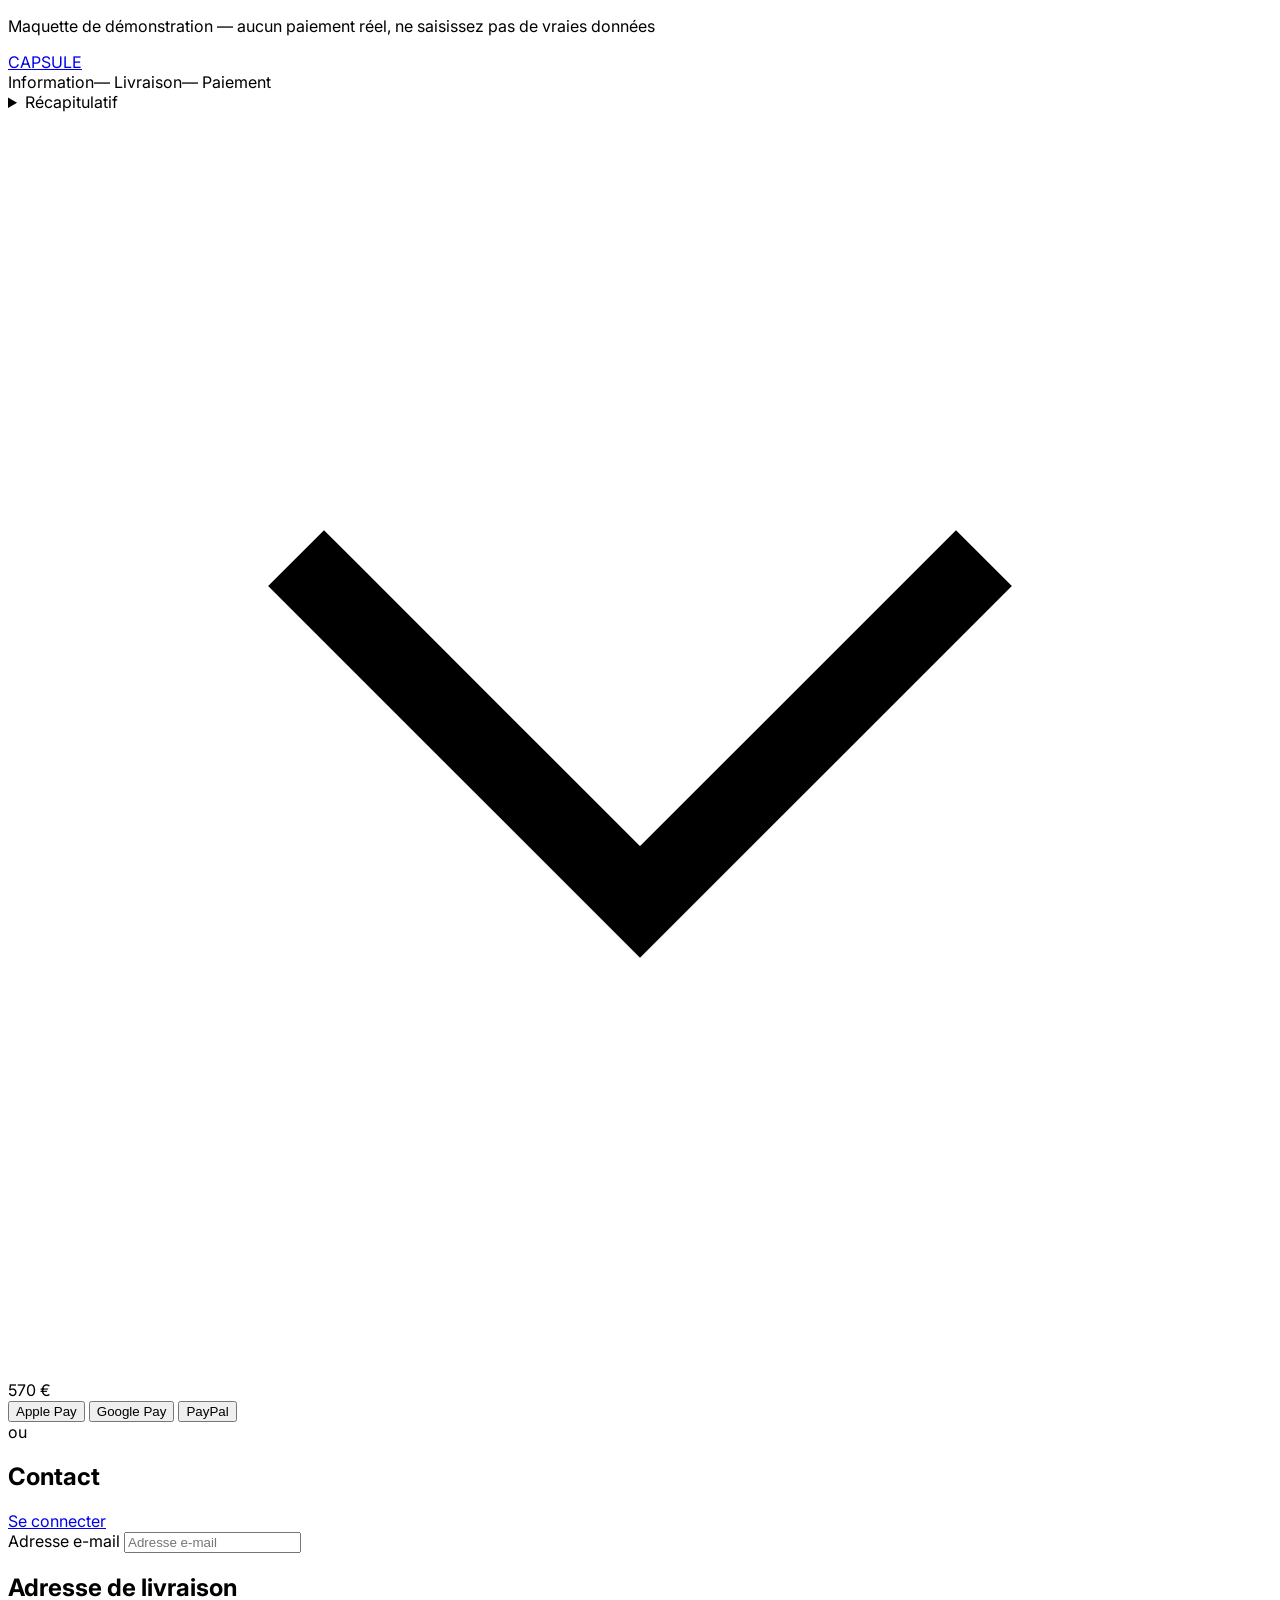
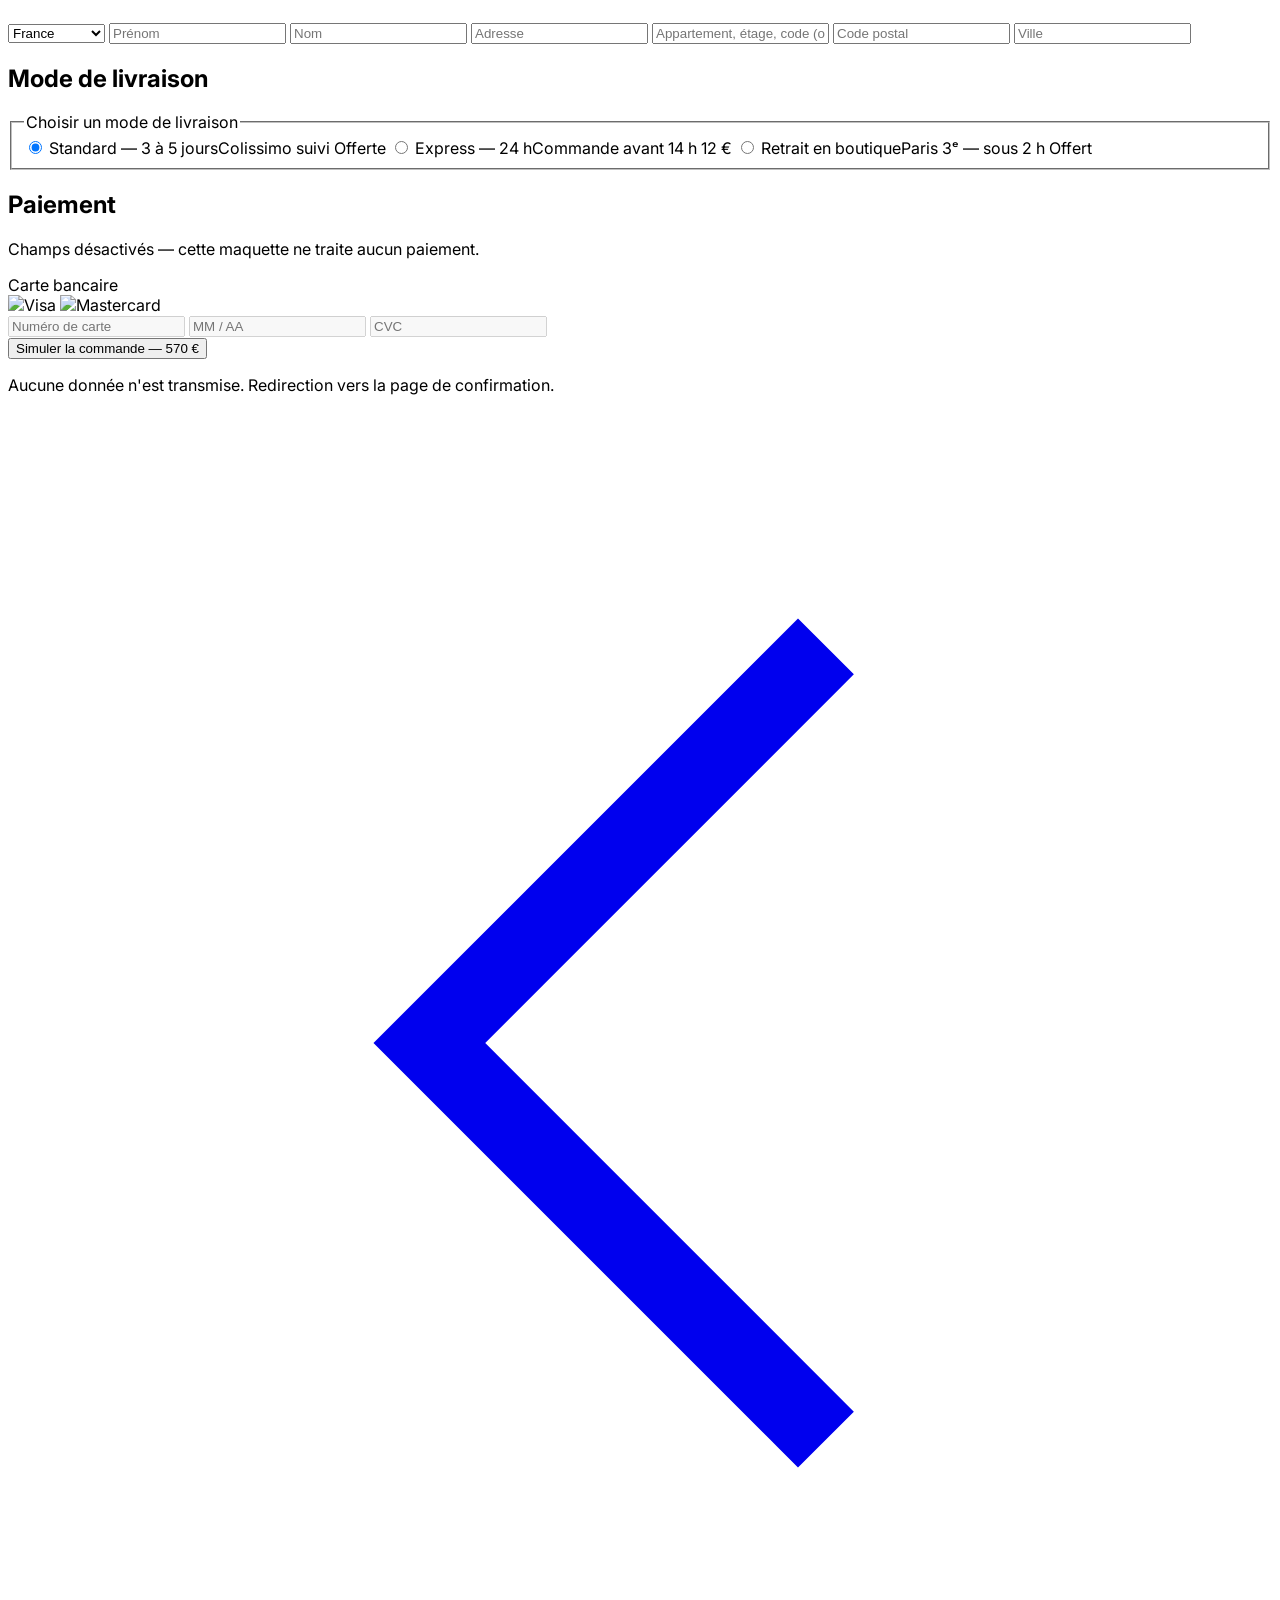
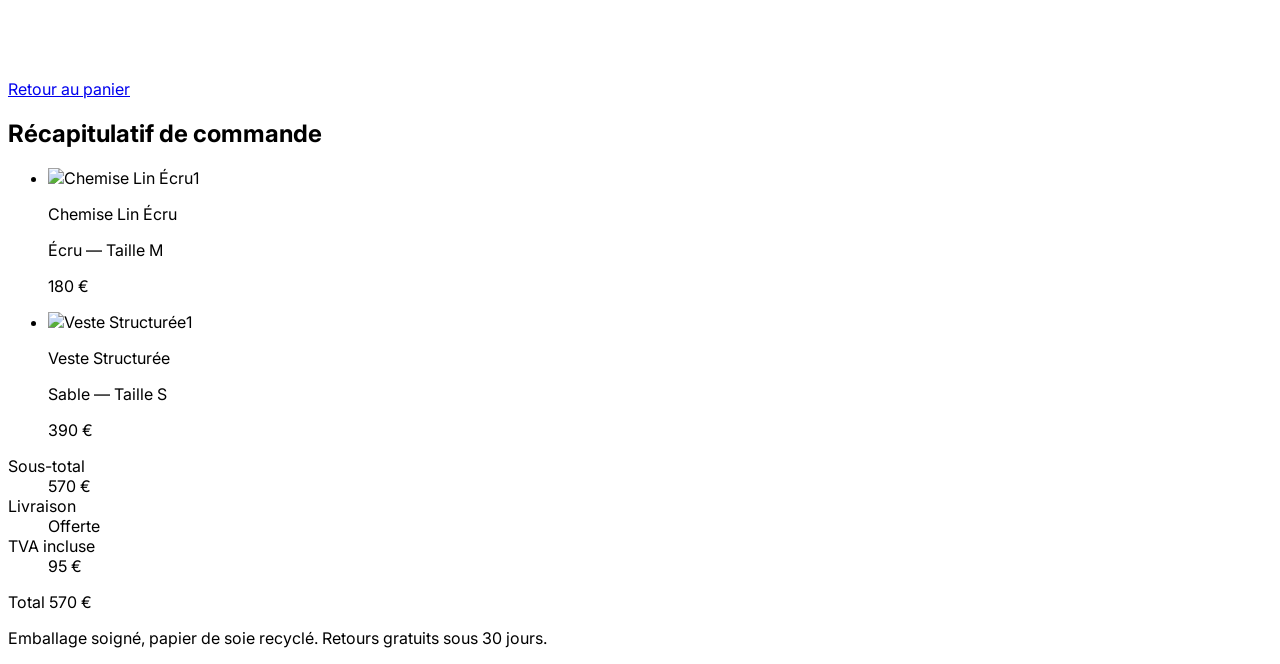
==== checkout.html @ a1a0ae73 "Maquette boutique CAPSULE : 6 pages, mobile-first Accueil, collection avec filtres, produit, panier," ====
<!DOCTYPE html>
<html lang="fr">
<head>
<meta charset="utf-8">
<meta name="viewport" content="width=device-width, initial-scale=1">
<meta name="robots" content="noindex">
<title>Commande — CAPSULE (démonstration)</title>
<script src="https://cdn.tailwindcss.com"></script>
<link rel="preconnect" href="https://fonts.googleapis.com">
<link rel="preconnect" href="https://fonts.gstatic.com" crossorigin>
<link href="https://fonts.googleapis.com/css2?family=Inter:wght@200;300;400;500&display=swap" rel="stylesheet">
<style>:root{font-family:'Inter',ui-sans-serif,system-ui,sans-serif}</style>
</head>
<body class="bg-white antialiased">

<!-- Bandeau démonstration -->
<div class="bg-[#1a1a1a] px-6 py-3 text-center">
  <p class="text-[11px] font-light uppercase tracking-[0.15em] text-white">
    Maquette de démonstration — aucun paiement réel, ne saisissez pas de vraies données
  </p>
</div>

<div class="min-h-screen bg-white lg:grid lg:grid-cols-12">

  <main class="px-6 py-10 md:px-12 lg:col-span-7 lg:border-r lg:border-[#1a1a1a]/10 lg:px-16 lg:py-14 xl:px-24">

    <a href="index.html" class="block text-lg font-light tracking-[0.3em] text-[#1a1a1a]">CAPSULE</a>

    <nav class="mt-8 flex flex-wrap items-center gap-2 text-[11px] font-light uppercase tracking-[0.15em]">
      <span class="text-[#1a1a1a]">Information</span><span class="text-[#1a1a1a]/25">—</span>
      <span class="text-[#1a1a1a]/35">Livraison</span><span class="text-[#1a1a1a]/25">—</span>
      <span class="text-[#1a1a1a]/35">Paiement</span>
    </nav>

    <details class="group mt-8 border-y border-[#1a1a1a]/10 lg:hidden">
      <summary class="flex cursor-pointer list-none items-center justify-between py-4">
        <span class="flex items-center gap-2 text-[11px] font-medium uppercase tracking-[0.2em] text-[#1a1a1a]">Récapitulatif
          <svg class="h-3.5 w-3.5 transition-transform duration-300 group-open:rotate-180" fill="none" stroke="currentColor" stroke-width="1.5" viewBox="0 0 24 24"><path stroke-linecap="square" d="m6 9 6 6 6-6"/></svg>
        </span>
        <span class="text-base font-light text-[#1a1a1a]">570 €</span>
      </summary>
      <div class="space-y-4 pb-6">
        <div class="flex items-center gap-4"><img src="https://placehold.co/200x250/f4f2ef/1a1a1a?text=01" alt="Chemise Lin Écru" class="h-16 w-[52px] object-cover"><div class="flex-1"><p class="text-xs font-normal tracking-wide text-[#1a1a1a]">Chemise Lin Écru</p><p class="mt-0.5 text-[11px] font-light text-[#1a1a1a]/50">Taille M — Qté 1</p></div><p class="text-xs font-light text-[#1a1a1a]">180 €</p></div>
        <div class="flex items-center gap-4"><img src="https://placehold.co/200x250/dedad3/1a1a1a?text=03" alt="Veste Structurée" class="h-16 w-[52px] object-cover"><div class="flex-1"><p class="text-xs font-normal tracking-wide text-[#1a1a1a]">Veste Structurée</p><p class="mt-0.5 text-[11px] font-light text-[#1a1a1a]/50">Taille S — Qté 1</p></div><p class="text-xs font-light text-[#1a1a1a]">390 €</p></div>
      </div>
    </details>

    <section class="mt-10">
      <div class="grid grid-cols-1 gap-2.5 sm:grid-cols-3">
        <button type="button" class="flex items-center justify-center border border-[#1a1a1a]/15 bg-[#1a1a1a] py-3.5 text-[11px] font-medium uppercase tracking-[0.2em] text-white transition-opacity hover:opacity-85">Apple&nbsp;Pay</button>
        <button type="button" class="flex items-center justify-center border border-[#1a1a1a]/15 py-3.5 text-[11px] font-medium uppercase tracking-[0.2em] text-[#1a1a1a] transition-colors hover:border-[#1a1a1a]">Google&nbsp;Pay</button>
        <button type="button" class="flex items-center justify-center border border-[#1a1a1a]/15 py-3.5 text-[11px] font-medium uppercase tracking-[0.2em] text-[#1a1a1a] transition-colors hover:border-[#1a1a1a]">PayPal</button>
      </div>
      <div class="my-8 flex items-center gap-4"><span class="h-px flex-1 bg-[#1a1a1a]/10"></span><span class="text-[11px] font-light uppercase tracking-[0.2em] text-[#1a1a1a]/35">ou</span><span class="h-px flex-1 bg-[#1a1a1a]/10"></span></div>
    </section>

    <form class="space-y-12" data-checkout autocomplete="off">

      <section>
        <div class="mb-5 flex items-baseline justify-between">
          <h2 class="text-[11px] font-medium uppercase tracking-[0.2em] text-[#1a1a1a]">Contact</h2>
          <a href="#" class="text-[11px] font-light text-[#1a1a1a]/40 underline underline-offset-4 transition-colors hover:text-[#1a1a1a]">Se connecter</a>
        </div>
        <label for="email" class="sr-only">Adresse e-mail</label>
        <input id="email" type="email" placeholder="Adresse e-mail" class="w-full border border-[#1a1a1a]/20 bg-transparent px-4 py-3.5 text-sm font-light tracking-wide text-[#1a1a1a] placeholder:text-[#1a1a1a]/35 focus:border-[#1a1a1a] focus:outline-none">
      </section>

      <section>
        <h2 class="mb-5 text-[11px] font-medium uppercase tracking-[0.2em] text-[#1a1a1a]">Adresse de livraison</h2>
        <div class="grid grid-cols-1 gap-3 sm:grid-cols-2">
          <select class="col-span-full appearance-none border border-[#1a1a1a]/20 bg-transparent px-4 py-3.5 text-sm font-light tracking-wide text-[#1a1a1a] focus:border-[#1a1a1a] focus:outline-none" aria-label="Pays">
            <option>France</option><option>Belgique</option><option>Suisse</option><option>Luxembourg</option>
          </select>
          <input type="text" placeholder="Prénom" aria-label="Prénom" class="border border-[#1a1a1a]/20 bg-transparent px-4 py-3.5 text-sm font-light tracking-wide text-[#1a1a1a] placeholder:text-[#1a1a1a]/35 focus:border-[#1a1a1a] focus:outline-none">
          <input type="text" placeholder="Nom" aria-label="Nom" class="border border-[#1a1a1a]/20 bg-transparent px-4 py-3.5 text-sm font-light tracking-wide text-[#1a1a1a] placeholder:text-[#1a1a1a]/35 focus:border-[#1a1a1a] focus:outline-none">
          <input type="text" placeholder="Adresse" aria-label="Adresse" class="col-span-full border border-[#1a1a1a]/20 bg-transparent px-4 py-3.5 text-sm font-light tracking-wide text-[#1a1a1a] placeholder:text-[#1a1a1a]/35 focus:border-[#1a1a1a] focus:outline-none">
          <input type="text" placeholder="Appartement, étage, code (optionnel)" aria-label="Complément d'adresse" class="col-span-full border border-[#1a1a1a]/20 bg-transparent px-4 py-3.5 text-sm font-light tracking-wide text-[#1a1a1a] placeholder:text-[#1a1a1a]/35 focus:border-[#1a1a1a] focus:outline-none">
          <input type="text" inputmode="numeric" placeholder="Code postal" aria-label="Code postal" class="border border-[#1a1a1a]/20 bg-transparent px-4 py-3.5 text-sm font-light tracking-wide text-[#1a1a1a] placeholder:text-[#1a1a1a]/35 focus:border-[#1a1a1a] focus:outline-none">
          <input type="text" placeholder="Ville" aria-label="Ville" class="border border-[#1a1a1a]/20 bg-transparent px-4 py-3.5 text-sm font-light tracking-wide text-[#1a1a1a] placeholder:text-[#1a1a1a]/35 focus:border-[#1a1a1a] focus:outline-none">
        </div>
      </section>

      <section>
        <h2 class="mb-5 text-[11px] font-medium uppercase tracking-[0.2em] text-[#1a1a1a]">Mode de livraison</h2>
        <fieldset class="divide-y divide-[#1a1a1a]/10 border border-[#1a1a1a]/20">
          <legend class="sr-only">Choisir un mode de livraison</legend>
          <label class="flex cursor-pointer items-center gap-4 px-4 py-4">
            <input type="radio" name="shipping" checked class="peer sr-only">
            <span class="flex h-4 w-4 shrink-0 items-center justify-center rounded-full border border-[#1a1a1a]/30 transition-colors peer-checked:border-[#1a1a1a]"><span class="h-2 w-2 rounded-full bg-[#1a1a1a] opacity-0 transition-opacity peer-checked:opacity-100"></span></span>
            <span class="flex-1"><span class="block text-sm font-light text-[#1a1a1a]">Standard — 3 à 5 jours</span><span class="mt-0.5 block text-[11px] font-light text-[#1a1a1a]/45">Colissimo suivi</span></span>
            <span class="text-sm font-light text-[#1a1a1a]">Offerte</span>
          </label>
          <label class="flex cursor-pointer items-center gap-4 px-4 py-4">
            <input type="radio" name="shipping" class="peer sr-only">
            <span class="flex h-4 w-4 shrink-0 items-center justify-center rounded-full border border-[#1a1a1a]/30 transition-colors peer-checked:border-[#1a1a1a]"><span class="h-2 w-2 rounded-full bg-[#1a1a1a] opacity-0 transition-opacity peer-checked:opacity-100"></span></span>
            <span class="flex-1"><span class="block text-sm font-light text-[#1a1a1a]">Express — 24 h</span><span class="mt-0.5 block text-[11px] font-light text-[#1a1a1a]/45">Commande avant 14 h</span></span>
            <span class="text-sm font-light text-[#1a1a1a]">12 €</span>
          </label>
          <label class="flex cursor-pointer items-center gap-4 px-4 py-4">
            <input type="radio" name="shipping" class="peer sr-only">
            <span class="flex h-4 w-4 shrink-0 items-center justify-center rounded-full border border-[#1a1a1a]/30 transition-colors peer-checked:border-[#1a1a1a]"><span class="h-2 w-2 rounded-full bg-[#1a1a1a] opacity-0 transition-opacity peer-checked:opacity-100"></span></span>
            <span class="flex-1"><span class="block text-sm font-light text-[#1a1a1a]">Retrait en boutique</span><span class="mt-0.5 block text-[11px] font-light text-[#1a1a1a]/45">Paris 3ᵉ — sous 2 h</span></span>
            <span class="text-sm font-light text-[#1a1a1a]">Offert</span>
          </label>
        </fieldset>
      </section>

      <section>
        <h2 class="text-[11px] font-medium uppercase tracking-[0.2em] text-[#1a1a1a]">Paiement</h2>
        <p class="mt-2 text-[11px] font-light text-[#1a1a1a]/45">Champs désactivés — cette maquette ne traite aucun paiement.</p>

        <div class="mt-5 border border-[#1a1a1a]/20 opacity-60">
          <div class="flex items-center justify-between border-b border-[#1a1a1a]/10 px-4 py-4">
            <span class="text-sm font-light text-[#1a1a1a]">Carte bancaire</span>
            <div class="flex gap-1.5 opacity-40">
              <img src="https://placehold.co/34x22/ffffff/1a1a1a?text=VISA" alt="Visa" class="h-[22px]">
              <img src="https://placehold.co/34x22/ffffff/1a1a1a?text=MC" alt="Mastercard" class="h-[22px]">
            </div>
          </div>
          <div class="grid grid-cols-2 gap-px bg-[#1a1a1a]/10">
            <input type="text" disabled placeholder="Numéro de carte" aria-label="Numéro de carte" class="col-span-full bg-white px-4 py-3.5 text-sm font-light tracking-wide text-[#1a1a1a] placeholder:text-[#1a1a1a]/35">
            <input type="text" disabled placeholder="MM / AA" aria-label="Expiration" class="bg-white px-4 py-3.5 text-sm font-light tracking-wide text-[#1a1a1a] placeholder:text-[#1a1a1a]/35">
            <input type="text" disabled placeholder="CVC" aria-label="Cryptogramme" class="bg-white px-4 py-3.5 text-sm font-light tracking-wide text-[#1a1a1a] placeholder:text-[#1a1a1a]/35">
          </div>
        </div>
      </section>

      <section class="border-t border-[#1a1a1a]/10 pt-8">
        <button type="submit" class="w-full bg-[#1a1a1a] px-8 py-4 text-[11px] font-medium uppercase tracking-[0.25em] text-white transition-colors duration-300 hover:bg-[#333]">Simuler la commande — 570 €</button>
        <p class="mt-4 text-center text-[11px] font-light leading-relaxed text-[#1a1a1a]/40">Aucune donnée n'est transmise. Redirection vers la page de confirmation.</p>
        <a href="panier.html" class="mt-6 flex items-center justify-center gap-2 text-[11px] font-light uppercase tracking-[0.15em] text-[#1a1a1a]/40 transition-colors hover:text-[#1a1a1a]">
          <svg class="h-3 w-3" fill="none" stroke="currentColor" stroke-width="1.5" viewBox="0 0 24 24"><path stroke-linecap="square" d="M15 19l-7-7 7-7"/></svg>Retour au panier
        </a>
      </section>
    </form>
  </main>

  <aside class="hidden bg-[#faf9f7] px-16 py-14 lg:col-span-5 lg:block xl:px-20">
    <div class="sticky top-14">
      <h2 class="sr-only">Récapitulatif de commande</h2>
      <ul class="space-y-6 border-b border-[#1a1a1a]/10 pb-8">
        <li class="flex items-center gap-4">
          <div class="relative shrink-0"><img src="https://placehold.co/200x250/f4f2ef/1a1a1a?text=01" alt="Chemise Lin Écru" class="h-20 w-16 object-cover"><span class="absolute -right-2 -top-2 flex h-5 min-w-5 items-center justify-center rounded-full bg-[#1a1a1a] px-1 text-[10px] font-medium text-white">1</span></div>
          <div class="flex-1"><p class="text-sm font-normal tracking-wide text-[#1a1a1a]">Chemise Lin Écru</p><p class="mt-1 text-[11px] font-light text-[#1a1a1a]/50">Écru — Taille M</p></div>
          <p class="text-sm font-light text-[#1a1a1a]">180 €</p>
        </li>
        <li class="flex items-center gap-4">
          <div class="relative shrink-0"><img src="https://placehold.co/200x250/dedad3/1a1a1a?text=03" alt="Veste Structurée" class="h-20 w-16 object-cover"><span class="absolute -right-2 -top-2 flex h-5 min-w-5 items-center justify-center rounded-full bg-[#1a1a1a] px-1 text-[10px] font-medium text-white">1</span></div>
          <div class="flex-1"><p class="text-sm font-normal tracking-wide text-[#1a1a1a]">Veste Structurée</p><p class="mt-1 text-[11px] font-light text-[#1a1a1a]/50">Sable — Taille S</p></div>
          <p class="text-sm font-light text-[#1a1a1a]">390 €</p>
        </li>
      </ul>
      <dl class="space-y-3.5 border-b border-[#1a1a1a]/10 py-8">
        <div class="flex justify-between"><dt class="text-sm font-light text-[#1a1a1a]/60">Sous-total</dt><dd class="text-sm font-light text-[#1a1a1a]">570 €</dd></div>
        <div class="flex justify-between"><dt class="text-sm font-light text-[#1a1a1a]/60">Livraison</dt><dd class="text-sm font-light text-[#1a1a1a]">Offerte</dd></div>
        <div class="flex justify-between"><dt class="text-sm font-light text-[#1a1a1a]/60">TVA incluse</dt><dd class="text-sm font-light text-[#1a1a1a]/60">95 €</dd></div>
      </dl>
      <div class="flex items-baseline justify-between pt-8">
        <span class="text-[11px] font-medium uppercase tracking-[0.2em] text-[#1a1a1a]">Total</span>
        <span class="text-2xl font-light text-[#1a1a1a]">570 €</span>
      </div>
      <p class="mt-8 border-t border-[#1a1a1a]/10 pt-6 text-[11px] font-light leading-relaxed text-[#1a1a1a]/40">Emballage soigné, papier de soie recyclé. Retours gratuits sous 30 jours.</p>
    </div>
  </aside>
</div>

<script>
document.querySelector('[data-checkout]').addEventListener('submit', e => {
  e.preventDefault();
  location.href = 'confirmation.html';
});
</script>
</body>
</html>
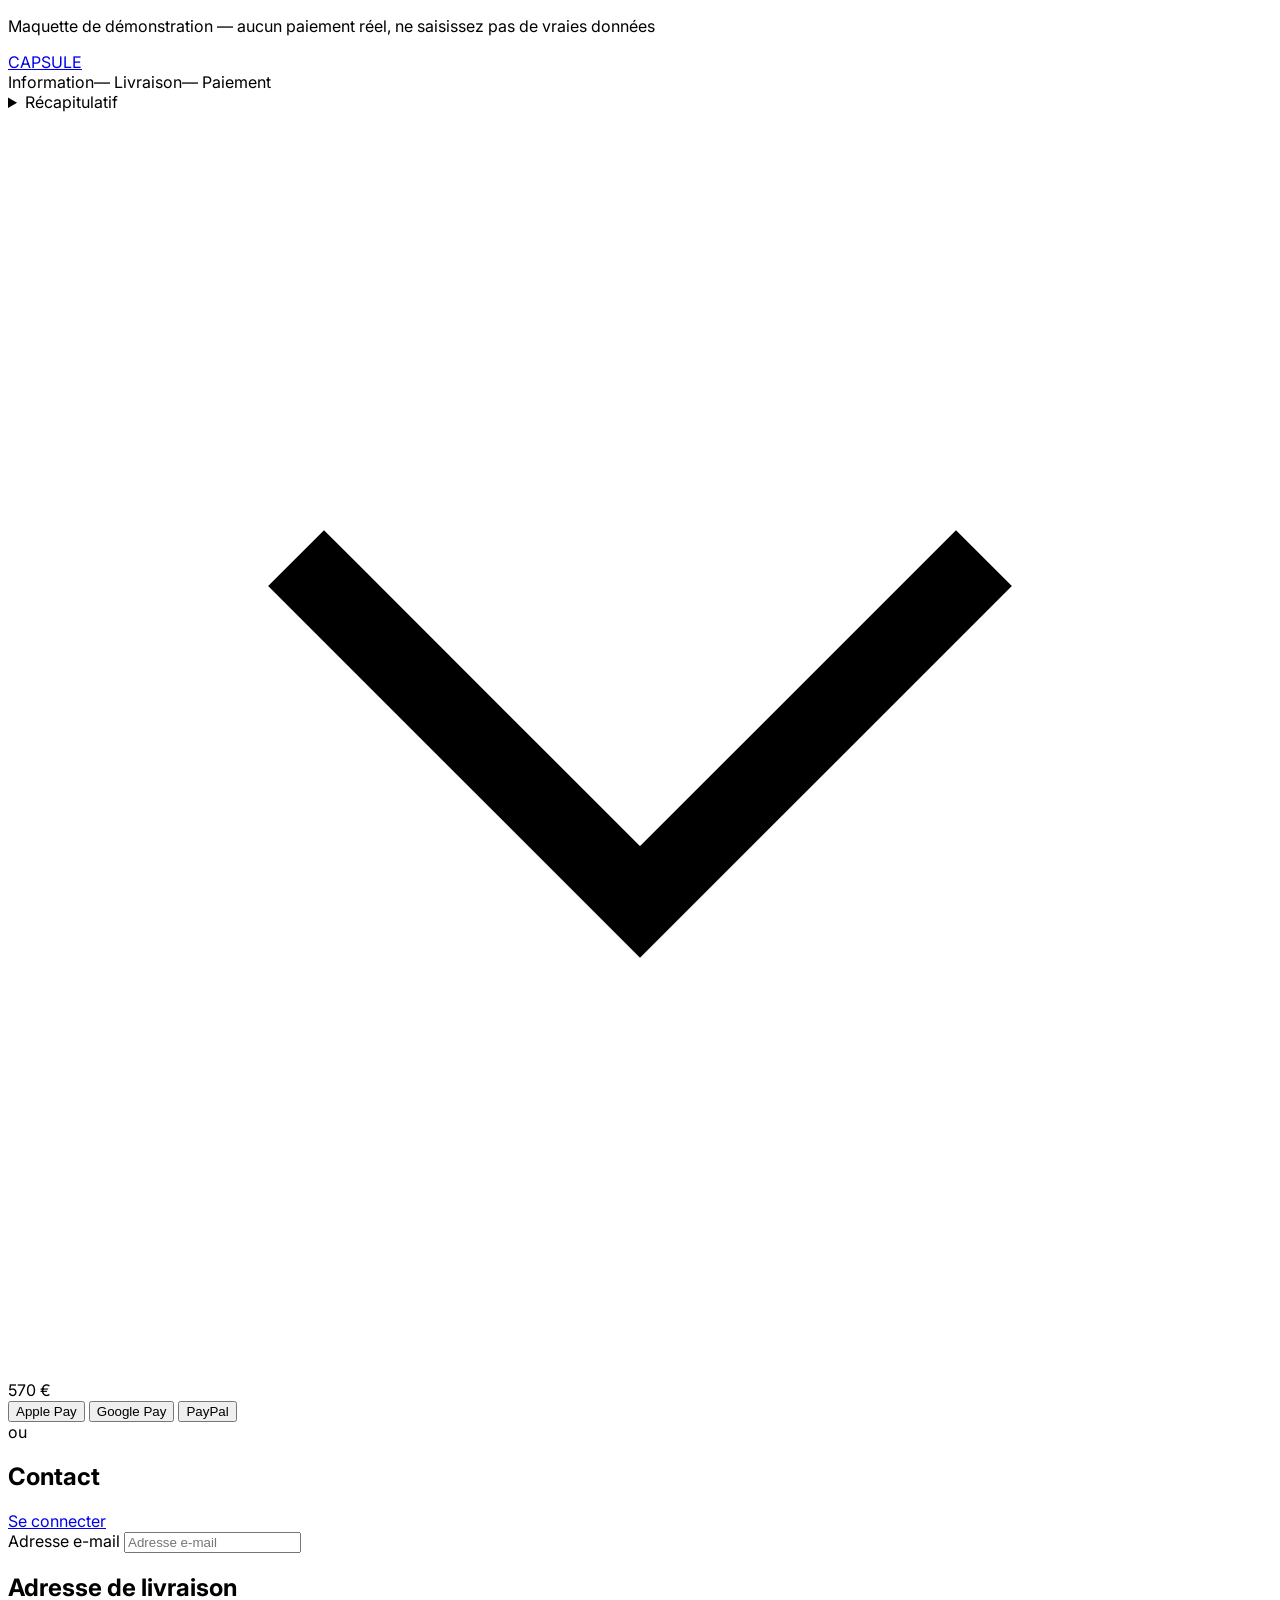
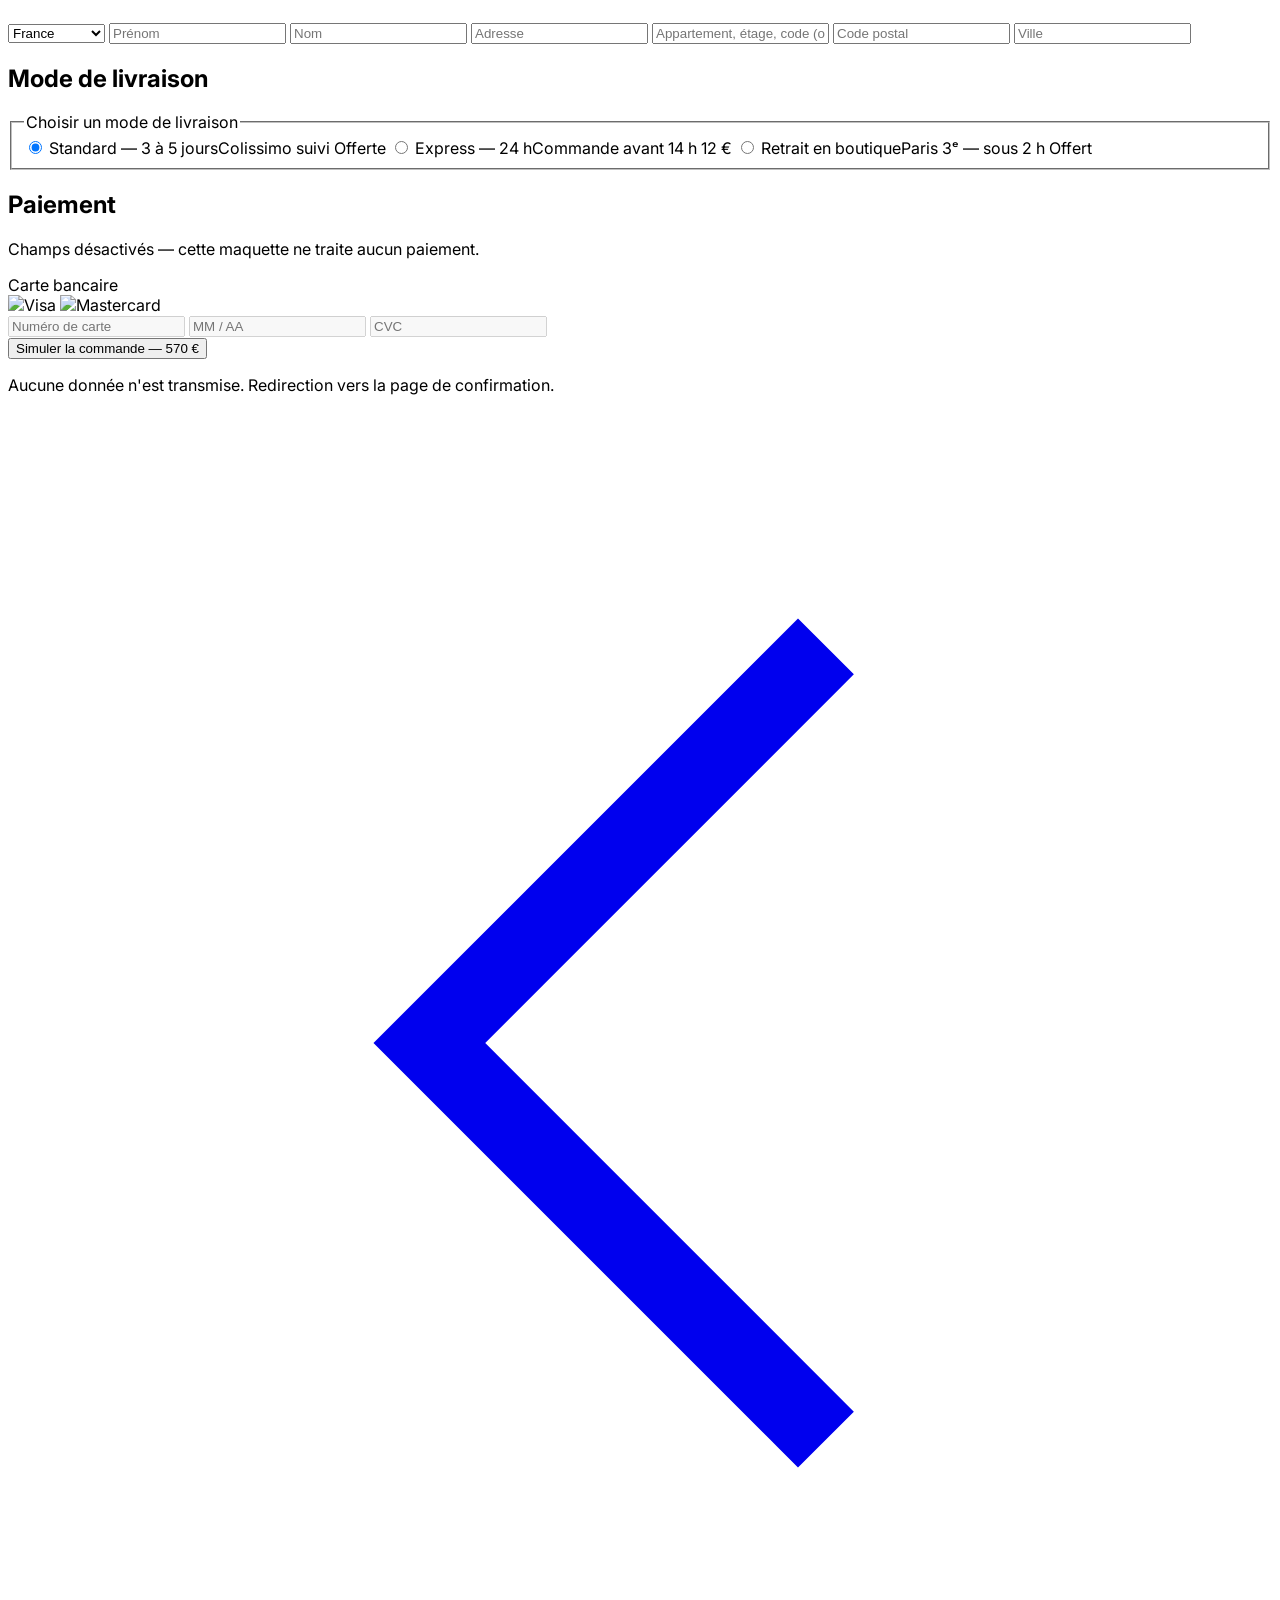
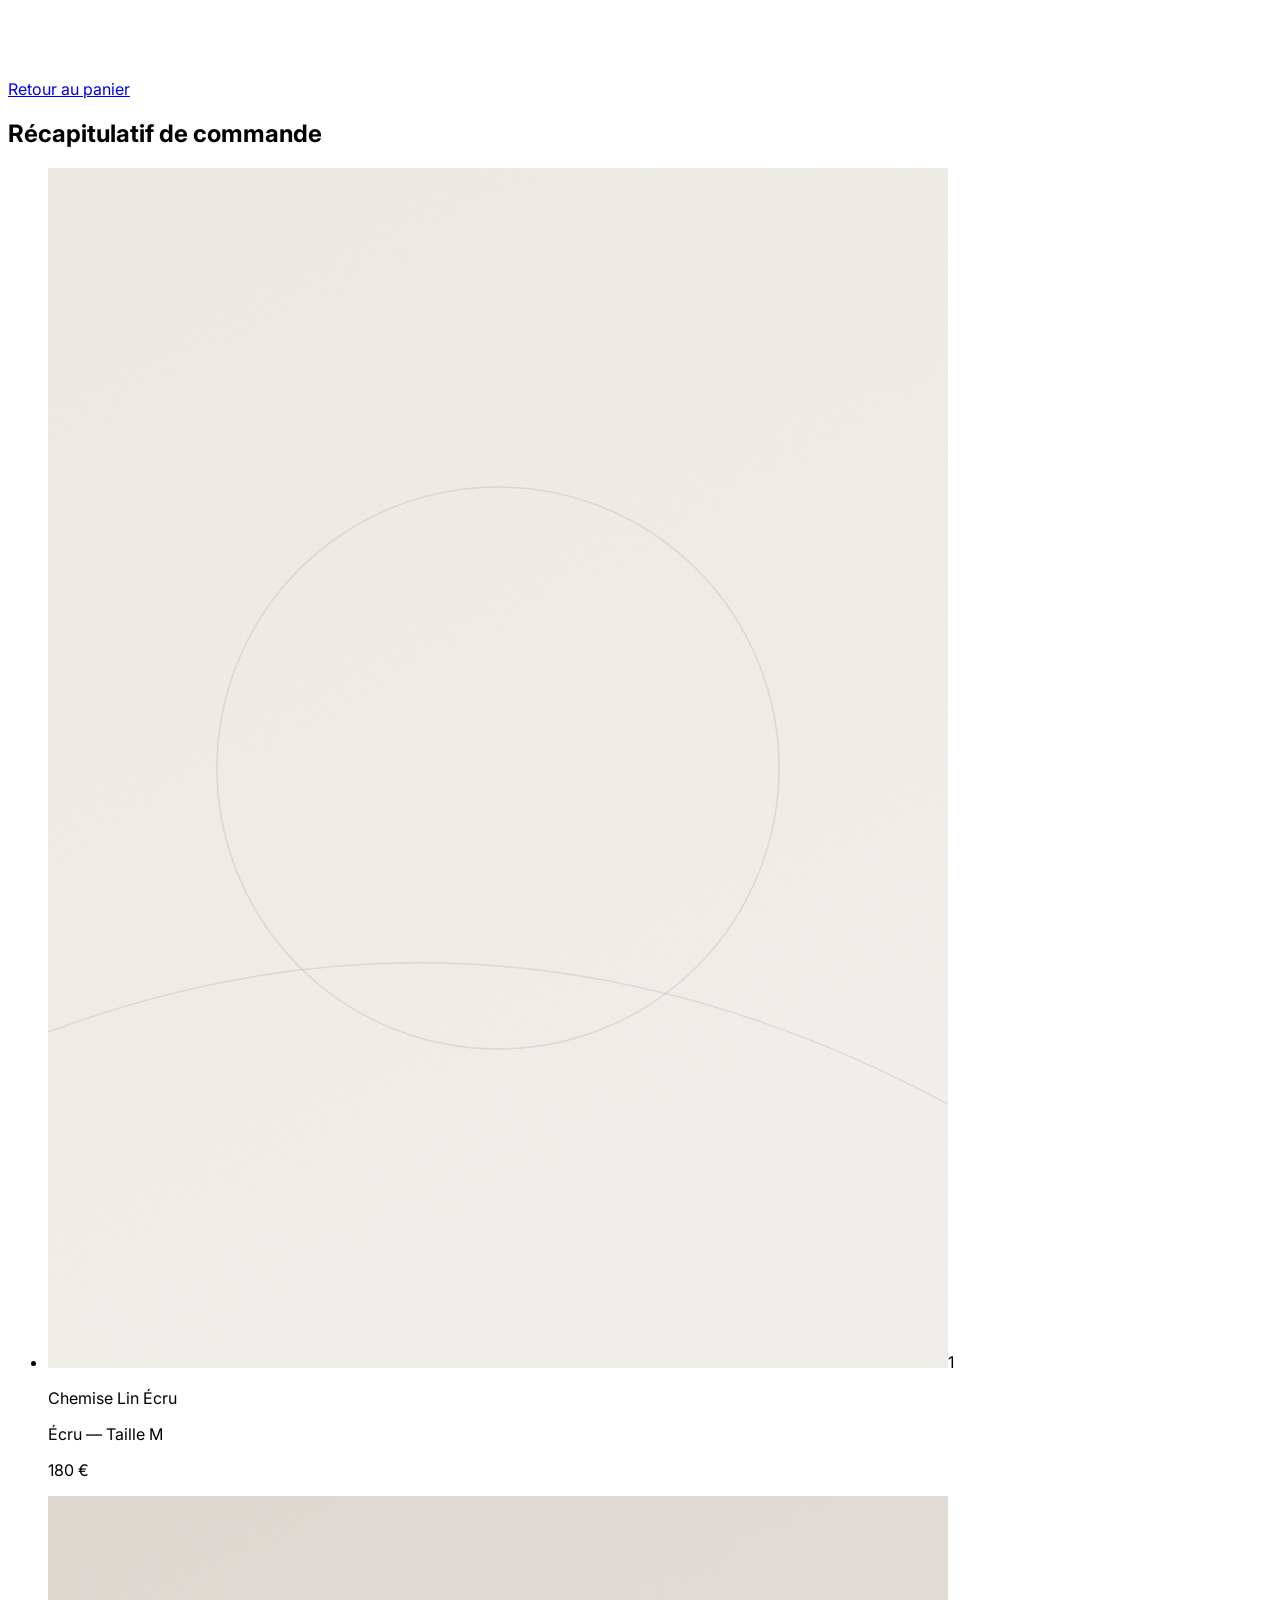
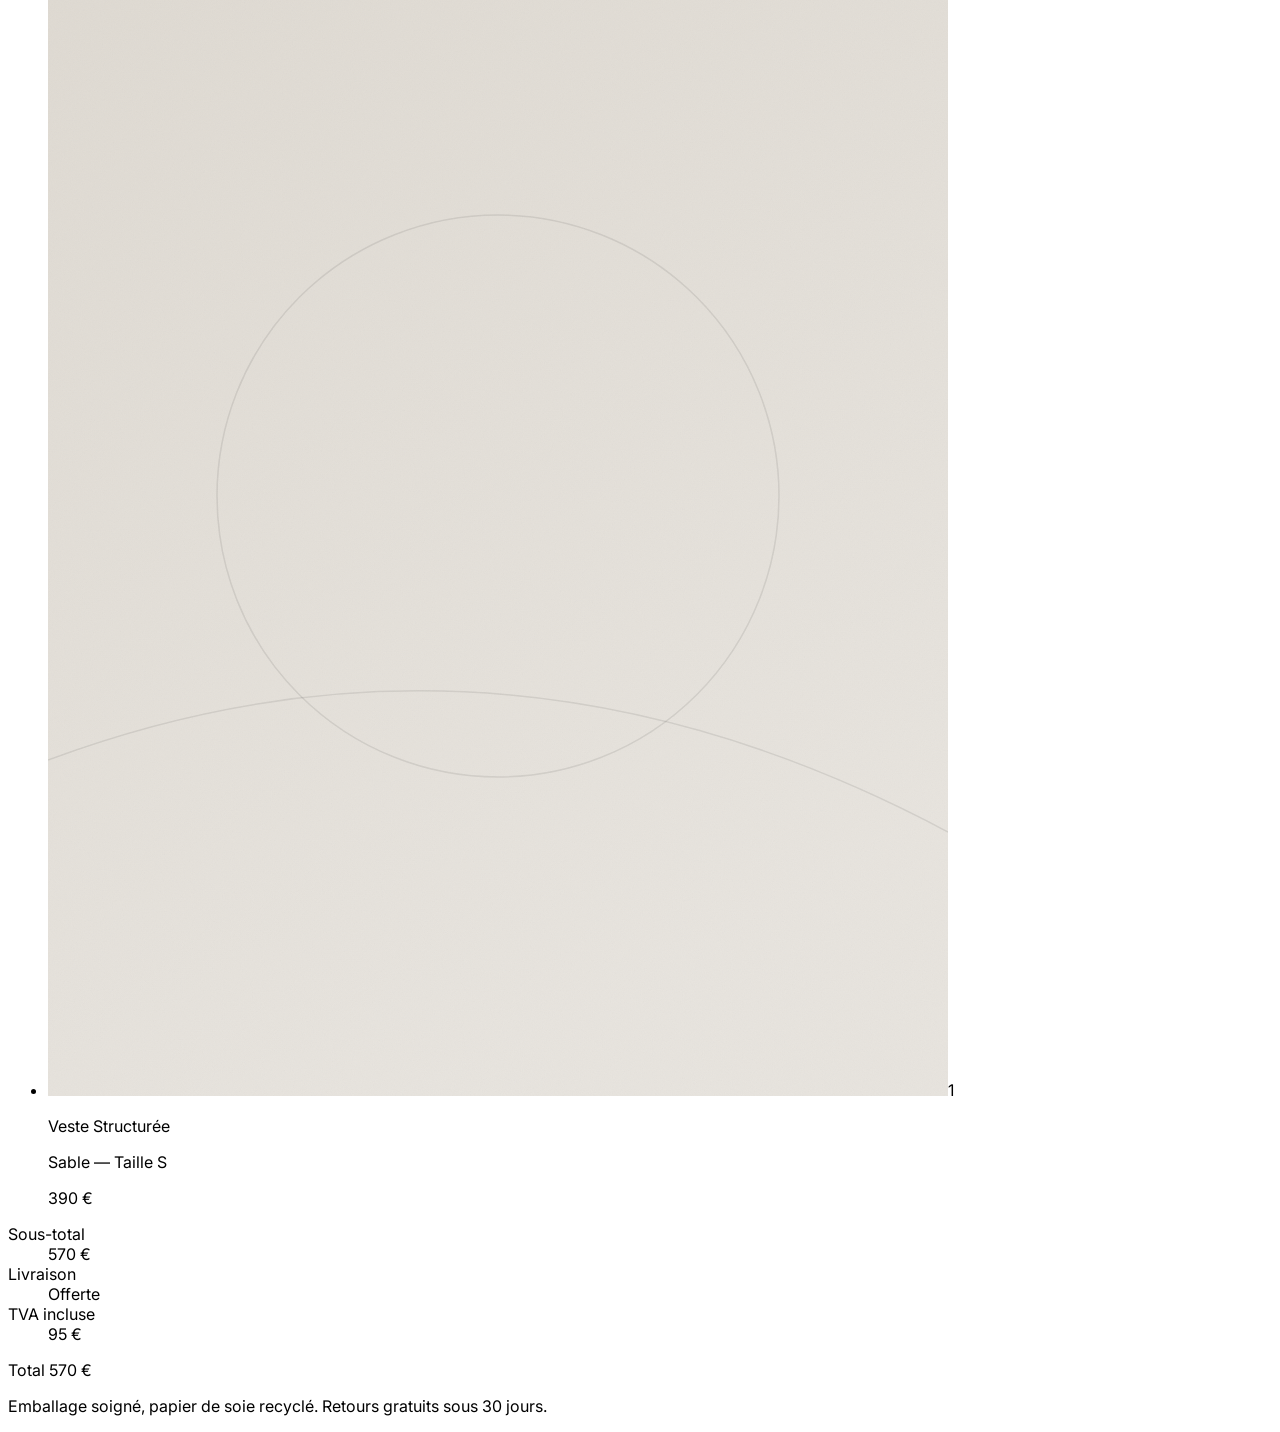
==== commit bb8f9af8: "Propage l'identite editoriale sur tout le site Navbar et pied de page desormais partages depuis app." ====
--- a/checkout.html
+++ b/checkout.html
@@ -6,129 +6,130 @@
 <meta name="robots" content="noindex">
 <title>Commande — CAPSULE (démonstration)</title>
 <script src="https://cdn.tailwindcss.com"></script>
+<script src="assets/theme.js"></script>
 <link rel="preconnect" href="https://fonts.googleapis.com">
 <link rel="preconnect" href="https://fonts.gstatic.com" crossorigin>
-<link href="https://fonts.googleapis.com/css2?family=Inter:wght@200;300;400;500&display=swap" rel="stylesheet">
-<style>:root{font-family:'Inter',ui-sans-serif,system-ui,sans-serif}</style>
+<link href="https://fonts.googleapis.com/css2?family=Playfair+Display:ital,wght@0,300..600;1,300..600&family=Inter:wght@300;400;500&display=swap" rel="stylesheet">
+<link rel="stylesheet" href="assets/site.css">
 </head>
-<body class="bg-white antialiased">
+<body class="bg-[#FAF9F7] font-sans antialiased">
 
 <!-- Bandeau démonstration -->
-<div class="bg-[#1a1a1a] px-6 py-3 text-center">
+<div class="bg-[#111] px-6 py-3 text-center">
   <p class="text-[11px] font-light uppercase tracking-[0.15em] text-white">
     Maquette de démonstration — aucun paiement réel, ne saisissez pas de vraies données
   </p>
 </div>
 
-<div class="min-h-screen bg-white lg:grid lg:grid-cols-12">
+<div class="min-h-screen bg-[#FAF9F7] lg:grid lg:grid-cols-12">
 
-  <main class="px-6 py-10 md:px-12 lg:col-span-7 lg:border-r lg:border-[#1a1a1a]/10 lg:px-16 lg:py-14 xl:px-24">
+  <main class="px-6 py-10 md:px-12 lg:col-span-7 lg:border-r lg:border-[#111]/10 lg:px-16 lg:py-14 xl:px-24">
 
-    <a href="index.html" class="block text-lg font-light tracking-[0.3em] text-[#1a1a1a]">CAPSULE</a>
+    <a href="index.html" class="block text-lg font-light tracking-[0.3em] text-[#111]">CAPSULE</a>
 
     <nav class="mt-8 flex flex-wrap items-center gap-2 text-[11px] font-light uppercase tracking-[0.15em]">
-      <span class="text-[#1a1a1a]">Information</span><span class="text-[#1a1a1a]/25">—</span>
-      <span class="text-[#1a1a1a]/35">Livraison</span><span class="text-[#1a1a1a]/25">—</span>
-      <span class="text-[#1a1a1a]/35">Paiement</span>
+      <span class="text-[#111]">Information</span><span class="text-[#111]/25">—</span>
+      <span class="text-[#111]/35">Livraison</span><span class="text-[#111]/25">—</span>
+      <span class="text-[#111]/35">Paiement</span>
     </nav>
 
-    <details class="group mt-8 border-y border-[#1a1a1a]/10 lg:hidden">
+    <details class="group mt-8 border-y border-[#111]/10 lg:hidden">
       <summary class="flex cursor-pointer list-none items-center justify-between py-4">
-        <span class="flex items-center gap-2 text-[11px] font-medium uppercase tracking-[0.2em] text-[#1a1a1a]">Récapitulatif
+        <span class="flex items-center gap-2 text-[11px] font-medium uppercase tracking-[0.2em] text-[#111]">Récapitulatif
           <svg class="h-3.5 w-3.5 transition-transform duration-300 group-open:rotate-180" fill="none" stroke="currentColor" stroke-width="1.5" viewBox="0 0 24 24"><path stroke-linecap="square" d="m6 9 6 6 6-6"/></svg>
         </span>
-        <span class="text-base font-light text-[#1a1a1a]">570 €</span>
+        <span class="text-base font-light text-[#111]">570 €</span>
       </summary>
       <div class="space-y-4 pb-6">
-        <div class="flex items-center gap-4"><img src="https://placehold.co/200x250/f4f2ef/1a1a1a?text=01" alt="Chemise Lin Écru" class="h-16 w-[52px] object-cover"><div class="flex-1"><p class="text-xs font-normal tracking-wide text-[#1a1a1a]">Chemise Lin Écru</p><p class="mt-0.5 text-[11px] font-light text-[#1a1a1a]/50">Taille M — Qté 1</p></div><p class="text-xs font-light text-[#1a1a1a]">180 €</p></div>
-        <div class="flex items-center gap-4"><img src="https://placehold.co/200x250/dedad3/1a1a1a?text=03" alt="Veste Structurée" class="h-16 w-[52px] object-cover"><div class="flex-1"><p class="text-xs font-normal tracking-wide text-[#1a1a1a]">Veste Structurée</p><p class="mt-0.5 text-[11px] font-light text-[#1a1a1a]/50">Taille S — Qté 1</p></div><p class="text-xs font-light text-[#1a1a1a]">390 €</p></div>
+        <div class="flex items-center gap-4"><img src="assets/img/p01-chemise.svg" alt="Chemise Lin Écru" class="h-16 w-[52px] object-cover"><div class="flex-1"><p class="text-xs font-normal tracking-wide text-[#111]">Chemise Lin Écru</p><p class="mt-0.5 text-[11px] font-light text-[#111]/50">Taille M — Qté 1</p></div><p class="text-xs font-light text-[#111]">180 €</p></div>
+        <div class="flex items-center gap-4"><img src="assets/img/p03-veste.svg" alt="Veste Structurée" class="h-16 w-[52px] object-cover"><div class="flex-1"><p class="text-xs font-normal tracking-wide text-[#111]">Veste Structurée</p><p class="mt-0.5 text-[11px] font-light text-[#111]/50">Taille S — Qté 1</p></div><p class="text-xs font-light text-[#111]">390 €</p></div>
       </div>
     </details>
 
     <section class="mt-10">
       <div class="grid grid-cols-1 gap-2.5 sm:grid-cols-3">
-        <button type="button" class="flex items-center justify-center border border-[#1a1a1a]/15 bg-[#1a1a1a] py-3.5 text-[11px] font-medium uppercase tracking-[0.2em] text-white transition-opacity hover:opacity-85">Apple&nbsp;Pay</button>
-        <button type="button" class="flex items-center justify-center border border-[#1a1a1a]/15 py-3.5 text-[11px] font-medium uppercase tracking-[0.2em] text-[#1a1a1a] transition-colors hover:border-[#1a1a1a]">Google&nbsp;Pay</button>
-        <button type="button" class="flex items-center justify-center border border-[#1a1a1a]/15 py-3.5 text-[11px] font-medium uppercase tracking-[0.2em] text-[#1a1a1a] transition-colors hover:border-[#1a1a1a]">PayPal</button>
+        <button type="button" class="flex items-center justify-center border border-[#111]/15 bg-[#111] py-3.5 text-[11px] font-medium uppercase tracking-[0.2em] text-white transition-opacity hover:opacity-85">Apple&nbsp;Pay</button>
+        <button type="button" class="flex items-center justify-center border border-[#111]/15 py-3.5 text-[11px] font-medium uppercase tracking-[0.2em] text-[#111] transition-colors hover:border-[#111]">Google&nbsp;Pay</button>
+        <button type="button" class="flex items-center justify-center border border-[#111]/15 py-3.5 text-[11px] font-medium uppercase tracking-[0.2em] text-[#111] transition-colors hover:border-[#111]">PayPal</button>
       </div>
-      <div class="my-8 flex items-center gap-4"><span class="h-px flex-1 bg-[#1a1a1a]/10"></span><span class="text-[11px] font-light uppercase tracking-[0.2em] text-[#1a1a1a]/35">ou</span><span class="h-px flex-1 bg-[#1a1a1a]/10"></span></div>
+      <div class="my-8 flex items-center gap-4"><span class="h-px flex-1 bg-[#111]/10"></span><span class="text-[11px] font-light uppercase tracking-[0.2em] text-[#111]/35">ou</span><span class="h-px flex-1 bg-[#111]/10"></span></div>
     </section>
 
     <form class="space-y-12" data-checkout autocomplete="off">
 
       <section>
         <div class="mb-5 flex items-baseline justify-between">
-          <h2 class="text-[11px] font-medium uppercase tracking-[0.2em] text-[#1a1a1a]">Contact</h2>
-          <a href="#" class="text-[11px] font-light text-[#1a1a1a]/40 underline underline-offset-4 transition-colors hover:text-[#1a1a1a]">Se connecter</a>
+          <h2 class="text-[11px] font-medium uppercase tracking-[0.2em] text-[#111]">Contact</h2>
+          <a href="#" class="text-[11px] font-light text-[#111]/40 underline underline-offset-4 transition-colors hover:text-[#111]">Se connecter</a>
         </div>
         <label for="email" class="sr-only">Adresse e-mail</label>
-        <input id="email" type="email" placeholder="Adresse e-mail" class="w-full border border-[#1a1a1a]/20 bg-transparent px-4 py-3.5 text-sm font-light tracking-wide text-[#1a1a1a] placeholder:text-[#1a1a1a]/35 focus:border-[#1a1a1a] focus:outline-none">
+        <input id="email" type="email" placeholder="Adresse e-mail" class="w-full border border-[#111]/20 bg-transparent px-4 py-3.5 text-sm font-light tracking-wide text-[#111] placeholder:text-[#111]/35 focus:border-[#111] focus:outline-none">
       </section>
 
       <section>
-        <h2 class="mb-5 text-[11px] font-medium uppercase tracking-[0.2em] text-[#1a1a1a]">Adresse de livraison</h2>
+        <h2 class="mb-5 text-[11px] font-medium uppercase tracking-[0.2em] text-[#111]">Adresse de livraison</h2>
         <div class="grid grid-cols-1 gap-3 sm:grid-cols-2">
-          <select class="col-span-full appearance-none border border-[#1a1a1a]/20 bg-transparent px-4 py-3.5 text-sm font-light tracking-wide text-[#1a1a1a] focus:border-[#1a1a1a] focus:outline-none" aria-label="Pays">
+          <select class="col-span-full appearance-none border border-[#111]/20 bg-transparent px-4 py-3.5 text-sm font-light tracking-wide text-[#111] focus:border-[#111] focus:outline-none" aria-label="Pays">
             <option>France</option><option>Belgique</option><option>Suisse</option><option>Luxembourg</option>
           </select>
-          <input type="text" placeholder="Prénom" aria-label="Prénom" class="border border-[#1a1a1a]/20 bg-transparent px-4 py-3.5 text-sm font-light tracking-wide text-[#1a1a1a] placeholder:text-[#1a1a1a]/35 focus:border-[#1a1a1a] focus:outline-none">
-          <input type="text" placeholder="Nom" aria-label="Nom" class="border border-[#1a1a1a]/20 bg-transparent px-4 py-3.5 text-sm font-light tracking-wide text-[#1a1a1a] placeholder:text-[#1a1a1a]/35 focus:border-[#1a1a1a] focus:outline-none">
-          <input type="text" placeholder="Adresse" aria-label="Adresse" class="col-span-full border border-[#1a1a1a]/20 bg-transparent px-4 py-3.5 text-sm font-light tracking-wide text-[#1a1a1a] placeholder:text-[#1a1a1a]/35 focus:border-[#1a1a1a] focus:outline-none">
-          <input type="text" placeholder="Appartement, étage, code (optionnel)" aria-label="Complément d'adresse" class="col-span-full border border-[#1a1a1a]/20 bg-transparent px-4 py-3.5 text-sm font-light tracking-wide text-[#1a1a1a] placeholder:text-[#1a1a1a]/35 focus:border-[#1a1a1a] focus:outline-none">
-          <input type="text" inputmode="numeric" placeholder="Code postal" aria-label="Code postal" class="border border-[#1a1a1a]/20 bg-transparent px-4 py-3.5 text-sm font-light tracking-wide text-[#1a1a1a] placeholder:text-[#1a1a1a]/35 focus:border-[#1a1a1a] focus:outline-none">
-          <input type="text" placeholder="Ville" aria-label="Ville" class="border border-[#1a1a1a]/20 bg-transparent px-4 py-3.5 text-sm font-light tracking-wide text-[#1a1a1a] placeholder:text-[#1a1a1a]/35 focus:border-[#1a1a1a] focus:outline-none">
+          <input type="text" placeholder="Prénom" aria-label="Prénom" class="border border-[#111]/20 bg-transparent px-4 py-3.5 text-sm font-light tracking-wide text-[#111] placeholder:text-[#111]/35 focus:border-[#111] focus:outline-none">
+          <input type="text" placeholder="Nom" aria-label="Nom" class="border border-[#111]/20 bg-transparent px-4 py-3.5 text-sm font-light tracking-wide text-[#111] placeholder:text-[#111]/35 focus:border-[#111] focus:outline-none">
+          <input type="text" placeholder="Adresse" aria-label="Adresse" class="col-span-full border border-[#111]/20 bg-transparent px-4 py-3.5 text-sm font-light tracking-wide text-[#111] placeholder:text-[#111]/35 focus:border-[#111] focus:outline-none">
+          <input type="text" placeholder="Appartement, étage, code (optionnel)" aria-label="Complément d'adresse" class="col-span-full border border-[#111]/20 bg-transparent px-4 py-3.5 text-sm font-light tracking-wide text-[#111] placeholder:text-[#111]/35 focus:border-[#111] focus:outline-none">
+          <input type="text" inputmode="numeric" placeholder="Code postal" aria-label="Code postal" class="border border-[#111]/20 bg-transparent px-4 py-3.5 text-sm font-light tracking-wide text-[#111] placeholder:text-[#111]/35 focus:border-[#111] focus:outline-none">
+          <input type="text" placeholder="Ville" aria-label="Ville" class="border border-[#111]/20 bg-transparent px-4 py-3.5 text-sm font-light tracking-wide text-[#111] placeholder:text-[#111]/35 focus:border-[#111] focus:outline-none">
         </div>
       </section>
 
       <section>
-        <h2 class="mb-5 text-[11px] font-medium uppercase tracking-[0.2em] text-[#1a1a1a]">Mode de livraison</h2>
-        <fieldset class="divide-y divide-[#1a1a1a]/10 border border-[#1a1a1a]/20">
+        <h2 class="mb-5 text-[11px] font-medium uppercase tracking-[0.2em] text-[#111]">Mode de livraison</h2>
+        <fieldset class="divide-y divide-[#111]/10 border border-[#111]/20">
           <legend class="sr-only">Choisir un mode de livraison</legend>
           <label class="flex cursor-pointer items-center gap-4 px-4 py-4">
             <input type="radio" name="shipping" checked class="peer sr-only">
-            <span class="flex h-4 w-4 shrink-0 items-center justify-center rounded-full border border-[#1a1a1a]/30 transition-colors peer-checked:border-[#1a1a1a]"><span class="h-2 w-2 rounded-full bg-[#1a1a1a] opacity-0 transition-opacity peer-checked:opacity-100"></span></span>
-            <span class="flex-1"><span class="block text-sm font-light text-[#1a1a1a]">Standard — 3 à 5 jours</span><span class="mt-0.5 block text-[11px] font-light text-[#1a1a1a]/45">Colissimo suivi</span></span>
-            <span class="text-sm font-light text-[#1a1a1a]">Offerte</span>
+            <span class="flex h-4 w-4 shrink-0 items-center justify-center rounded-full border border-[#111]/30 transition-colors peer-checked:border-[#111]"><span class="h-2 w-2 rounded-full bg-[#111] opacity-0 transition-opacity peer-checked:opacity-100"></span></span>
+            <span class="flex-1"><span class="block text-sm font-light text-[#111]">Standard — 3 à 5 jours</span><span class="mt-0.5 block text-[11px] font-light text-[#111]/45">Colissimo suivi</span></span>
+            <span class="text-sm font-light text-[#111]">Offerte</span>
           </label>
           <label class="flex cursor-pointer items-center gap-4 px-4 py-4">
             <input type="radio" name="shipping" class="peer sr-only">
-            <span class="flex h-4 w-4 shrink-0 items-center justify-center rounded-full border border-[#1a1a1a]/30 transition-colors peer-checked:border-[#1a1a1a]"><span class="h-2 w-2 rounded-full bg-[#1a1a1a] opacity-0 transition-opacity peer-checked:opacity-100"></span></span>
-            <span class="flex-1"><span class="block text-sm font-light text-[#1a1a1a]">Express — 24 h</span><span class="mt-0.5 block text-[11px] font-light text-[#1a1a1a]/45">Commande avant 14 h</span></span>
-            <span class="text-sm font-light text-[#1a1a1a]">12 €</span>
+            <span class="flex h-4 w-4 shrink-0 items-center justify-center rounded-full border border-[#111]/30 transition-colors peer-checked:border-[#111]"><span class="h-2 w-2 rounded-full bg-[#111] opacity-0 transition-opacity peer-checked:opacity-100"></span></span>
+            <span class="flex-1"><span class="block text-sm font-light text-[#111]">Express — 24 h</span><span class="mt-0.5 block text-[11px] font-light text-[#111]/45">Commande avant 14 h</span></span>
+            <span class="text-sm font-light text-[#111]">12 €</span>
           </label>
           <label class="flex cursor-pointer items-center gap-4 px-4 py-4">
             <input type="radio" name="shipping" class="peer sr-only">
-            <span class="flex h-4 w-4 shrink-0 items-center justify-center rounded-full border border-[#1a1a1a]/30 transition-colors peer-checked:border-[#1a1a1a]"><span class="h-2 w-2 rounded-full bg-[#1a1a1a] opacity-0 transition-opacity peer-checked:opacity-100"></span></span>
-            <span class="flex-1"><span class="block text-sm font-light text-[#1a1a1a]">Retrait en boutique</span><span class="mt-0.5 block text-[11px] font-light text-[#1a1a1a]/45">Paris 3ᵉ — sous 2 h</span></span>
-            <span class="text-sm font-light text-[#1a1a1a]">Offert</span>
+            <span class="flex h-4 w-4 shrink-0 items-center justify-center rounded-full border border-[#111]/30 transition-colors peer-checked:border-[#111]"><span class="h-2 w-2 rounded-full bg-[#111] opacity-0 transition-opacity peer-checked:opacity-100"></span></span>
+            <span class="flex-1"><span class="block text-sm font-light text-[#111]">Retrait en boutique</span><span class="mt-0.5 block text-[11px] font-light text-[#111]/45">Paris 3ᵉ — sous 2 h</span></span>
+            <span class="text-sm font-light text-[#111]">Offert</span>
           </label>
         </fieldset>
       </section>
 
       <section>
-        <h2 class="text-[11px] font-medium uppercase tracking-[0.2em] text-[#1a1a1a]">Paiement</h2>
-        <p class="mt-2 text-[11px] font-light text-[#1a1a1a]/45">Champs désactivés — cette maquette ne traite aucun paiement.</p>
+        <h2 class="text-[11px] font-medium uppercase tracking-[0.2em] text-[#111]">Paiement</h2>
+        <p class="mt-2 text-[11px] font-light text-[#111]/45">Champs désactivés — cette maquette ne traite aucun paiement.</p>
 
-        <div class="mt-5 border border-[#1a1a1a]/20 opacity-60">
-          <div class="flex items-center justify-between border-b border-[#1a1a1a]/10 px-4 py-4">
-            <span class="text-sm font-light text-[#1a1a1a]">Carte bancaire</span>
+        <div class="mt-5 border border-[#111]/20 opacity-60">
+          <div class="flex items-center justify-between border-b border-[#111]/10 px-4 py-4">
+            <span class="text-sm font-light text-[#111]">Carte bancaire</span>
             <div class="flex gap-1.5 opacity-40">
-              <img src="https://placehold.co/34x22/ffffff/1a1a1a?text=VISA" alt="Visa" class="h-[22px]">
-              <img src="https://placehold.co/34x22/ffffff/1a1a1a?text=MC" alt="Mastercard" class="h-[22px]">
+              <img src="assets/img/p01-chemise.svgVISA" alt="Visa" class="h-[22px]">
+              <img src="assets/img/p01-chemise.svgMC" alt="Mastercard" class="h-[22px]">
             </div>
           </div>
-          <div class="grid grid-cols-2 gap-px bg-[#1a1a1a]/10">
-            <input type="text" disabled placeholder="Numéro de carte" aria-label="Numéro de carte" class="col-span-full bg-white px-4 py-3.5 text-sm font-light tracking-wide text-[#1a1a1a] placeholder:text-[#1a1a1a]/35">
-            <input type="text" disabled placeholder="MM / AA" aria-label="Expiration" class="bg-white px-4 py-3.5 text-sm font-light tracking-wide text-[#1a1a1a] placeholder:text-[#1a1a1a]/35">
-            <input type="text" disabled placeholder="CVC" aria-label="Cryptogramme" class="bg-white px-4 py-3.5 text-sm font-light tracking-wide text-[#1a1a1a] placeholder:text-[#1a1a1a]/35">
+          <div class="grid grid-cols-2 gap-px bg-[#111]/10">
+            <input type="text" disabled placeholder="Numéro de carte" aria-label="Numéro de carte" class="col-span-full bg-white px-4 py-3.5 text-sm font-light tracking-wide text-[#111] placeholder:text-[#111]/35">
+            <input type="text" disabled placeholder="MM / AA" aria-label="Expiration" class="bg-white px-4 py-3.5 text-sm font-light tracking-wide text-[#111] placeholder:text-[#111]/35">
+            <input type="text" disabled placeholder="CVC" aria-label="Cryptogramme" class="bg-white px-4 py-3.5 text-sm font-light tracking-wide text-[#111] placeholder:text-[#111]/35">
           </div>
         </div>
       </section>
 
-      <section class="border-t border-[#1a1a1a]/10 pt-8">
-        <button type="submit" class="w-full bg-[#1a1a1a] px-8 py-4 text-[11px] font-medium uppercase tracking-[0.25em] text-white transition-colors duration-300 hover:bg-[#333]">Simuler la commande — 570 €</button>
-        <p class="mt-4 text-center text-[11px] font-light leading-relaxed text-[#1a1a1a]/40">Aucune donnée n'est transmise. Redirection vers la page de confirmation.</p>
-        <a href="panier.html" class="mt-6 flex items-center justify-center gap-2 text-[11px] font-light uppercase tracking-[0.15em] text-[#1a1a1a]/40 transition-colors hover:text-[#1a1a1a]">
+      <section class="border-t border-[#111]/10 pt-8">
+        <button type="submit" class="w-full bg-[#111] px-8 py-4 text-[11px] font-medium uppercase tracking-[0.25em] text-white transition-colors duration-300 hover:bg-[#C7513A]">Simuler la commande — 570 €</button>
+        <p class="mt-4 text-center text-[11px] font-light leading-relaxed text-[#111]/40">Aucune donnée n'est transmise. Redirection vers la page de confirmation.</p>
+        <a href="panier.html" class="mt-6 flex items-center justify-center gap-2 text-[11px] font-light uppercase tracking-[0.15em] text-[#111]/40 transition-colors hover:text-[#111]">
           <svg class="h-3 w-3" fill="none" stroke="currentColor" stroke-width="1.5" viewBox="0 0 24 24"><path stroke-linecap="square" d="M15 19l-7-7 7-7"/></svg>Retour au panier
         </a>
       </section>
@@ -138,28 +139,28 @@
   <aside class="hidden bg-[#faf9f7] px-16 py-14 lg:col-span-5 lg:block xl:px-20">
     <div class="sticky top-14">
       <h2 class="sr-only">Récapitulatif de commande</h2>
-      <ul class="space-y-6 border-b border-[#1a1a1a]/10 pb-8">
+      <ul class="space-y-6 border-b border-[#111]/10 pb-8">
         <li class="flex items-center gap-4">
-          <div class="relative shrink-0"><img src="https://placehold.co/200x250/f4f2ef/1a1a1a?text=01" alt="Chemise Lin Écru" class="h-20 w-16 object-cover"><span class="absolute -right-2 -top-2 flex h-5 min-w-5 items-center justify-center rounded-full bg-[#1a1a1a] px-1 text-[10px] font-medium text-white">1</span></div>
-          <div class="flex-1"><p class="text-sm font-normal tracking-wide text-[#1a1a1a]">Chemise Lin Écru</p><p class="mt-1 text-[11px] font-light text-[#1a1a1a]/50">Écru — Taille M</p></div>
-          <p class="text-sm font-light text-[#1a1a1a]">180 €</p>
+          <div class="relative shrink-0"><img src="assets/img/p01-chemise.svg" alt="Chemise Lin Écru" class="h-20 w-16 object-cover"><span class="absolute -right-2 -top-2 flex h-5 min-w-5 items-center justify-center rounded-full bg-[#111] px-1 text-[10px] font-medium text-white">1</span></div>
+          <div class="flex-1"><p class="text-sm font-normal tracking-wide text-[#111]">Chemise Lin Écru</p><p class="mt-1 text-[11px] font-light text-[#111]/50">Écru — Taille M</p></div>
+          <p class="text-sm font-light text-[#111]">180 €</p>
         </li>
         <li class="flex items-center gap-4">
-          <div class="relative shrink-0"><img src="https://placehold.co/200x250/dedad3/1a1a1a?text=03" alt="Veste Structurée" class="h-20 w-16 object-cover"><span class="absolute -right-2 -top-2 flex h-5 min-w-5 items-center justify-center rounded-full bg-[#1a1a1a] px-1 text-[10px] font-medium text-white">1</span></div>
-          <div class="flex-1"><p class="text-sm font-normal tracking-wide text-[#1a1a1a]">Veste Structurée</p><p class="mt-1 text-[11px] font-light text-[#1a1a1a]/50">Sable — Taille S</p></div>
-          <p class="text-sm font-light text-[#1a1a1a]">390 €</p>
+          <div class="relative shrink-0"><img src="assets/img/p03-veste.svg" alt="Veste Structurée" class="h-20 w-16 object-cover"><span class="absolute -right-2 -top-2 flex h-5 min-w-5 items-center justify-center rounded-full bg-[#111] px-1 text-[10px] font-medium text-white">1</span></div>
+          <div class="flex-1"><p class="text-sm font-normal tracking-wide text-[#111]">Veste Structurée</p><p class="mt-1 text-[11px] font-light text-[#111]/50">Sable — Taille S</p></div>
+          <p class="text-sm font-light text-[#111]">390 €</p>
         </li>
       </ul>
-      <dl class="space-y-3.5 border-b border-[#1a1a1a]/10 py-8">
-        <div class="flex justify-between"><dt class="text-sm font-light text-[#1a1a1a]/60">Sous-total</dt><dd class="text-sm font-light text-[#1a1a1a]">570 €</dd></div>
-        <div class="flex justify-between"><dt class="text-sm font-light text-[#1a1a1a]/60">Livraison</dt><dd class="text-sm font-light text-[#1a1a1a]">Offerte</dd></div>
-        <div class="flex justify-between"><dt class="text-sm font-light text-[#1a1a1a]/60">TVA incluse</dt><dd class="text-sm font-light text-[#1a1a1a]/60">95 €</dd></div>
+      <dl class="space-y-3.5 border-b border-[#111]/10 py-8">
+        <div class="flex justify-between"><dt class="text-sm font-light text-[#111]/60">Sous-total</dt><dd class="text-sm font-light text-[#111]">570 €</dd></div>
+        <div class="flex justify-between"><dt class="text-sm font-light text-[#111]/60">Livraison</dt><dd class="text-sm font-light text-[#111]">Offerte</dd></div>
+        <div class="flex justify-between"><dt class="text-sm font-light text-[#111]/60">TVA incluse</dt><dd class="text-sm font-light text-[#111]/60">95 €</dd></div>
       </dl>
       <div class="flex items-baseline justify-between pt-8">
-        <span class="text-[11px] font-medium uppercase tracking-[0.2em] text-[#1a1a1a]">Total</span>
-        <span class="text-2xl font-light text-[#1a1a1a]">570 €</span>
+        <span class="text-[11px] font-medium uppercase tracking-[0.2em] text-[#111]">Total</span>
+        <span class="text-2xl font-light text-[#111]">570 €</span>
       </div>
-      <p class="mt-8 border-t border-[#1a1a1a]/10 pt-6 text-[11px] font-light leading-relaxed text-[#1a1a1a]/40">Emballage soigné, papier de soie recyclé. Retours gratuits sous 30 jours.</p>
+      <p class="mt-8 border-t border-[#111]/10 pt-6 text-[11px] font-light leading-relaxed text-[#111]/40">Emballage soigné, papier de soie recyclé. Retours gratuits sous 30 jours.</p>
     </div>
   </aside>
 </div>
--- a/assets/site.css
+++ b/assets/site.css
@@ -0,0 +1,18 @@
+:root { font-family: 'Inter', ui-sans-serif, system-ui, sans-serif; }
+
+html { scroll-behavior: smooth; }
+
+@keyframes marquee {
+  from { transform: translateX(0); }
+  to   { transform: translateX(-50%); }
+}
+
+@media (prefers-reduced-motion: reduce) {
+  html { scroll-behavior: auto; }
+  .animate-\[marquee_38s_linear_infinite\] { animation: none; }
+}
+
+/* Champs numériques sans les flèches natives */
+input[type="number"] { appearance: textfield; -moz-appearance: textfield; }
+input[type="number"]::-webkit-inner-spin-button,
+input[type="number"]::-webkit-outer-spin-button { appearance: none; margin: 0; }
